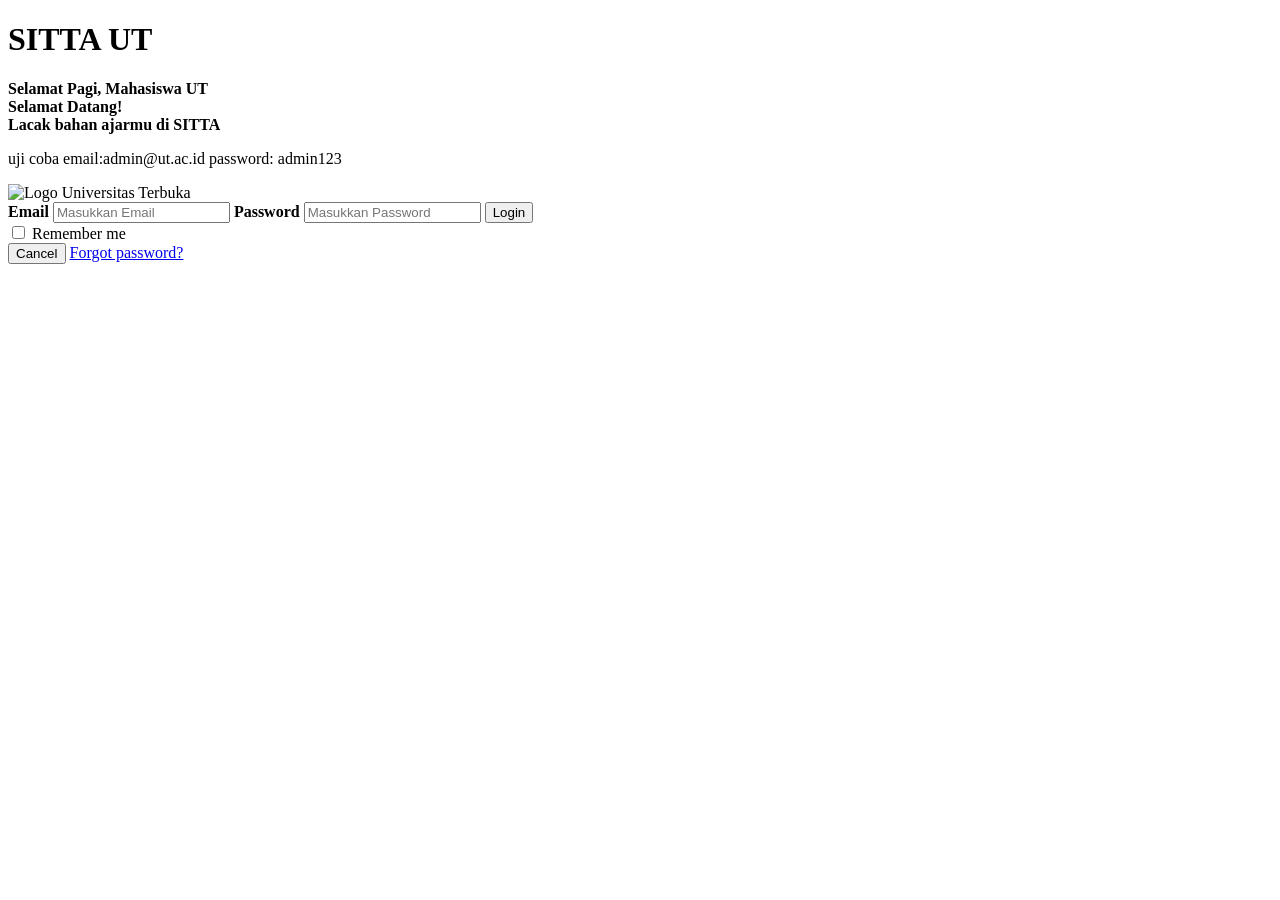
==== index.html @ 77b94b1d "Add files via upload" ====
<!DOCTYPE html>
<html lang="id">
<head>
  <meta charset="UTF-8">
  <meta name="viewport" content="width=device-width, initial-scale=1.0, user-scalable=yes">
  <title>Login SITTA - Sistem Informasi Bahan Ajar</title>
  <link rel="stylesheet" href="CSS/style.css">
</head>
<body>

<div id="parentDIV">
  <h1>SITTA UT</h1>
  <b id="greeting" class="greeting-message"></b>
  <br>
  <b>Selamat Datang!
  <br>
     Lacak bahan ajarmu di SITTA</b>
  <p>uji coba email:admin@ut.ac.id password: admin123</p>
</div>

<div class="gradient-box">
  <div id="myDIV">
    <div class="imgcontainer">
      <img src="Assets/logo-ut.png" alt="Logo Universitas Terbuka" class="logo-ut">
    </div>

    <form id="loginForm" action="#" method="post" novalidate>
      <div class="container">
        <label for="email"><b>Email</b></label>
        <input type="email" id="email" name="email" placeholder="Masukkan Email" required autocomplete="email">

        <label for="password"><b>Password</b></label>
        <input type="password" id="password" name="password" placeholder="Masukkan Password" required autocomplete="current-password">

        <button type="submit" id="loginBtn">Login</button>

        <div class="remember-me">
          <input type="checkbox" id="remember" name="remember">
          <label for="remember">Remember me</label>
        </div>
      </div>

      <div class="footer-form">
        <button type="button" class="cancelbtn" id="cancelBtn">Cancel</button>
        <span class="psw"><a href="#">Forgot password?</a></span>
      </div>
    </form>
  </div>
</div>

<script src="js/data.js"></script>
<script>
  (function() {
    const loginForm = document.getElementById('loginForm');
    const emailInput = document.getElementById('email');
    const passwordInput = document.getElementById('password');
    const rememberCheck = document.getElementById('remember');
    const cancelBtn = document.getElementById('cancelBtn');
    const greetingEl = document.getElementById('greeting');

    if (greetingEl) {
      const currentHour = new Date().getHours();
      let greetingText = '';
      if (currentHour >= 5 && currentHour < 12) greetingText = 'Selamat Pagi';
      else if (currentHour >= 12 && currentHour < 15) greetingText = 'Selamat Siang';
      else if (currentHour >= 15 && currentHour < 18) greetingText = 'Selamat Sore';
      else greetingText = 'Selamat Malam';
      greetingEl.innerText = greetingText + ', Mahasiswa UT';
    }

    function loadRememberedEmail() {
      const savedEmail = localStorage.getItem('sitta_remembered_email');
      if (savedEmail) {
        emailInput.value = savedEmail;
        rememberCheck.checked = true;
      }
    }

    function handleRememberOnSuccess(email) {
      if (rememberCheck.checked) {
        localStorage.setItem('sitta_remembered_email', email);
      } else {
        localStorage.removeItem('sitta_remembered_email');
      }
    }

    const performLogin = (event) => {
      event.preventDefault();
      const email = emailInput.value.trim();
      const password = passwordInput.value;

      if (!email || !password) {
        alert('Email dan Password wajib diisi!');
        return;
      }

      if (typeof dataPengguna === 'undefined') {
        alert('Gagal memuat data pengguna. Hubungi administrator.');
        return;
      }

      const user = dataPengguna.find(u => u.email === email && u.password === password);

      if (user) {
        // **PERBAIKAN: simpan email untuk session dashboard**
        localStorage.setItem('sitta_user_email', email);
        handleRememberOnSuccess(email);
        alert('Login berhasil! Selamat datang, ' + (user.email || 'pengguna') + '.');
        window.location.href = "dashboard.html";
      } else {
        alert('Email atau password salah!');
        passwordInput.value = '';
        passwordInput.focus();
      }
    };

    const resetForm = () => {
      emailInput.value = '';
      passwordInput.value = '';
      rememberCheck.checked = false;
      localStorage.removeItem('sitta_remembered_email');
      emailInput.focus();
    };

    if (loginForm) loginForm.addEventListener('submit', performLogin);
    if (cancelBtn) cancelBtn.addEventListener('click', resetForm);
    loadRememberedEmail();
  })();
</script>
</body>
</html>
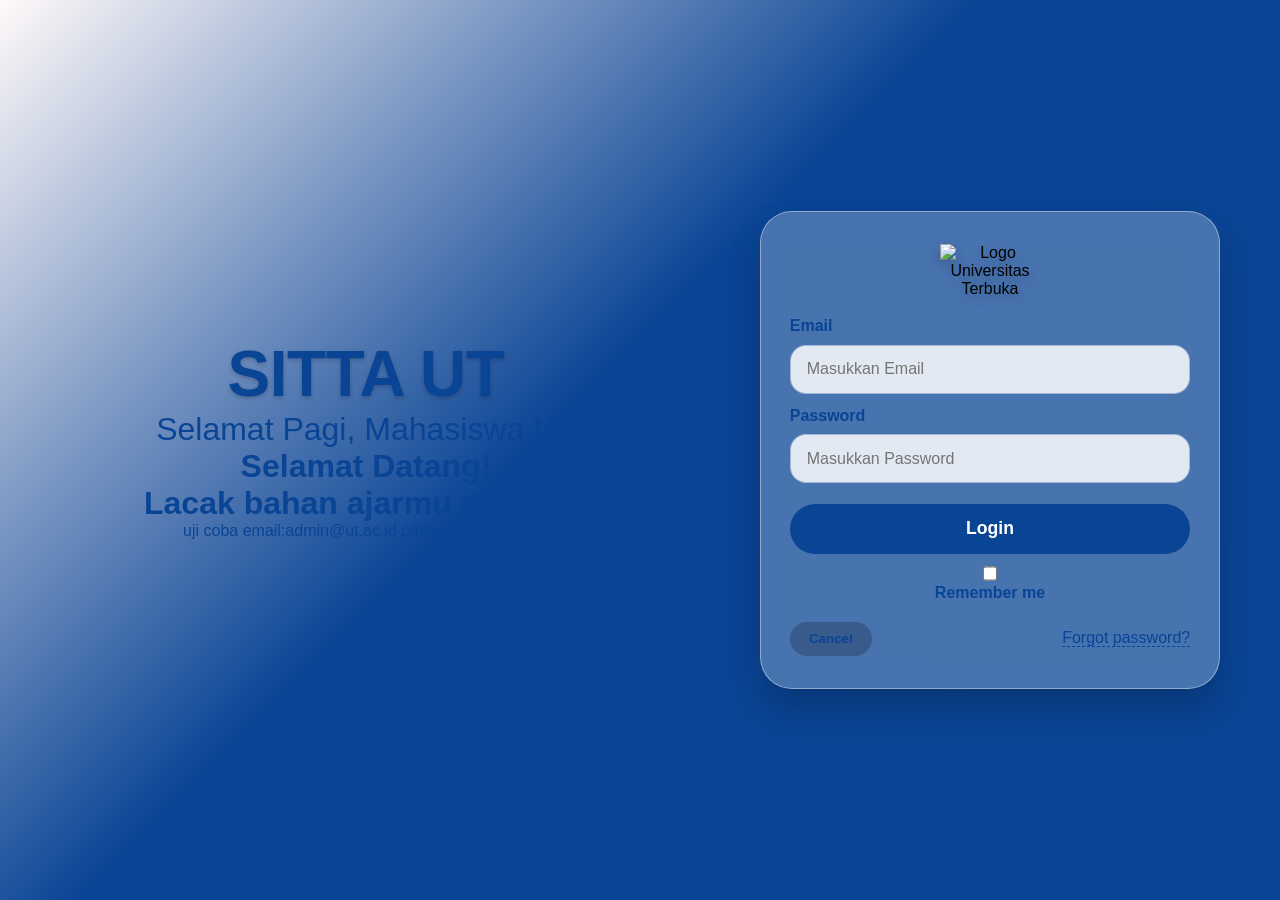
==== commit cf317497: "index.html" ====
--- a/index.html
+++ b/index.html
@@ -4,7 +4,7 @@
   <meta charset="UTF-8">
   <meta name="viewport" content="width=device-width, initial-scale=1.0, user-scalable=yes">
   <title>Login SITTA - Sistem Informasi Bahan Ajar</title>
-  <link rel="stylesheet" href="CSS/style.css">
+  <link rel="stylesheet" href="style.css">
 </head>
 <body>
 
@@ -48,7 +48,7 @@
   </div>
 </div>
 
-<script src="js/data.js"></script>
+<script src="data.js"></script>
 <script>
   (function() {
     const loginForm = document.getElementById('loginForm');
@@ -128,4 +128,4 @@
   })();
 </script>
 </body>
-</html>+</html>
--- a/style.css
+++ b/style.css
@@ -0,0 +1,596 @@
+/* ========== ROOT VARIABEL (WARNA DASAR TETAP) ========== */
+:root {
+    --blue-ut: #0A4595;
+    --blue-mid: rgb(10, 68, 149);
+    --white-bg: #FFF9F9;
+    --glass: rgba(255, 255, 255, 0.25);
+    --glass-border: rgba(255, 255, 255, 0.4);
+    --gold: #FFD700;
+    --green-success: #007e17;
+    --red-low: #ff6b6b;
+    --text-shadow: 0 2px 4px rgba(0,0,0,0.2);
+}
+
+/* ========== RESET & GLOBAL ========== */
+* {
+    margin: 0;
+    padding: 0;
+    box-sizing: border-box;
+    font-family: 'Segoe UI', Arial, Helvetica, sans-serif;
+}
+
+body {
+    min-height: 100vh;
+    background: linear-gradient(135deg, var(--white-bg) 0%, var(--blue-mid) 45%, var(--blue-ut) 100%);
+    background-attachment: fixed;
+    display: flex;
+    justify-content: center;
+    align-items: center;
+    padding: 2rem 1rem;
+}
+
+/* Container umum untuk semua halaman */
+.main-container {
+    width: 100%;
+    max-width: 1300px;
+    margin: 0 auto;
+    display: flex;
+    flex-direction: column;
+    gap: 2rem;
+}
+
+/* ========== GLASS CARD / POP-UP BOX (UNTUK LOGIN) ========== */
+.glass-card, .gradient-box, .glass-box {
+    background: var(--glass);
+    backdrop-filter: blur(15px);
+    -webkit-backdrop-filter: blur(15px);
+    border: 1px solid var(--glass-border);
+    border-radius: 2rem;
+    padding: 2rem;
+    box-shadow: 0 20px 35px rgba(0, 0, 0, 0.2);
+    transition: transform 0.2s ease, box-shadow 0.2s ease;
+}
+
+.glass-card:hover, .gradient-box:hover, .glass-box:hover {
+    transform: translateY(-3px);
+    box-shadow: 0 25px 40px rgba(0, 0, 0, 0.25);
+}
+
+/* ========== LOGIN FORM ========== */
+#parentDIV {
+    text-align: center;
+    margin-bottom: 1.5rem;
+    padding: 1rem 8rem;
+    color: var(--blue-mid);
+}
+
+#parentDIV .greeting-message {
+    color: var(--blue-mid);
+}
+
+#parentDIV h1 {
+    font-size: 4rem;
+    color: var(--blue-mid);
+    text-shadow: var(--text-shadow);
+    letter-spacing: -0.5px;
+}
+
+#parentDIV b {
+    color: var(--blue-mid)(255, 255, 255, 0.9);
+    font-size: 2rem;
+}
+
+.gradient-box {
+    max-width: 460px;
+    width: 90%;
+    margin: 0 auto;
+    padding: 2rem 1.8rem;
+    text-align: center;
+}
+
+.imgcontainer {
+    margin-bottom: 1.2rem;
+}
+
+.logo-ut {
+    max-width: 100px;
+    width: 100%;
+    height: auto;
+    filter: drop-shadow(0 4px 6px rgba(0,0,0,0.2));
+}
+
+#loginForm .container {
+    display: flex;
+    flex-direction: column;
+    gap: 0.8rem;
+    margin-bottom: 1.2rem;
+}
+
+#loginForm label {
+    text-align: left;
+    font-weight: 600;
+    color: var(--blue-mid);
+    margin-bottom: -0.2rem;
+}
+
+#loginForm input {
+    width: 100%;
+    padding: 0.9rem 1rem;
+    background: rgba(255, 255, 255, 0.85);
+    border: 1px solid rgba(10, 69, 149, 0.3);
+    border-radius: 1rem;
+    font-size: 1rem;
+    outline: none;
+    transition: all 0.2s;
+}
+
+#loginForm input:focus {
+    border-color: var(--blue-ut);
+    background: white;
+    box-shadow: 0 0 0 3px rgba(10, 69, 149, 0.2);
+}
+
+#loginForm button[type="submit"] {
+    background: var(--blue-ut);
+    color: white;
+    border: none;
+    padding: 0.9rem;
+    font-size: 1.1rem;
+    font-weight: bold;
+    border-radius: 2rem;
+    cursor: pointer;
+    transition: background 0.2s, transform 0.1s;
+    margin-top: 0.5rem;
+}
+
+#loginForm button[type="submit"]:hover {
+    background: #0c5bb5;
+}
+
+.remember-me {
+    align-items: right;
+    gap: 0rem;
+    margin-top: 0rem;
+}
+
+.remember-me input {
+    width: 50%;
+    transform: scale(1.1);
+}
+
+.footer-form {
+    display: flex;
+    justify-content: space-between;
+    align-items: baseline;
+    margin-top: 1.2rem;
+    flex-wrap: wrap;
+    gap: 0.8rem;
+}
+
+.cancelbtn {
+    background: rgba(0, 0, 0, 0.2);
+    border: none;
+    padding: 0.6rem 1.2rem;
+    border-radius: 2rem;
+    color: var(--blue-mid);
+    font-weight: 600;
+    cursor: pointer;
+    transition: background 0.2s;
+}
+
+.cancelbtn:hover {
+    background: rgba(0, 0, 0, 0.35);
+}
+
+.psw a {
+    color: var(--blue-mid);
+    text-decoration: none;
+    font-weight: 500;
+    border-bottom: 1px dashed;
+}
+
+.psw a:hover {
+    color: var(--blue-ut);
+}
+
+/* ========== HEADER & GREETING (DASHBOARD) ========== */
+.header-card {
+    text-align: center;
+    background: rgba(255, 255, 255, 0.3);
+    backdrop-filter: blur(8px);
+    border-radius: 2rem;
+    padding: 1.5rem;
+}
+
+.header-card h2 {
+    font-size: 2rem;
+    font-weight: 800;
+    color: white;
+    text-shadow: var(--text-shadow);
+}
+
+.greeting-message {
+    font-size: 1.3rem;
+    font-weight: 500;
+    color: #fff9c4;
+}
+
+.subtitle {
+    font-size: 1rem;
+    opacity: 0.9;
+}
+
+/* ========== MENU GRID (DASHBOARD) ========== */
+.menu-grid {
+    display: grid;
+    grid-template-columns: repeat(auto-fit, minmax(180px, 1fr));
+    gap: 1.8rem;
+    margin: 1rem 0;
+}
+
+.menu-item {
+    background: rgba(255, 255, 255, 0.1);
+    backdrop-filter: blur(4px);
+    padding: 1.8rem 1rem;
+    border-radius: 1.8rem;
+    text-align: center;
+    text-decoration: none;
+    transition: all 0.3s cubic-bezier(0.2, 0.9, 0.4, 1.1);
+    border: 1px solid rgba(255, 255, 255, 0.2);
+    cursor: pointer;
+    display: flex;
+    flex-direction: column;
+    align-items: center;
+}
+
+.menu-item i {
+    font-size: 2.5rem;
+    margin-bottom: 0.8rem;
+    color: var(--gold);
+    text-shadow: 0 2px 5px rgba(0,0,0,0.2);
+}
+
+.menu-item span {
+    font-weight: 700;
+    font-size: 1.1rem;
+    color: white;
+}
+
+.menu-item:hover {
+    transform: translateY(-8px);
+    background: rgba(255, 255, 255, 0.25);
+    border-color: white;
+    box-shadow: 0 15px 25px rgba(0,0,0,0.2);
+}
+
+/* ========== TABEL STOK (STOK.HTML) ========== */
+.table-container {
+    width: 95%;
+    max-width: 1300px;
+    margin: 2rem auto;
+    padding: 1.5rem;
+}
+
+.table-header {
+    display: flex;
+    justify-content: space-between;
+    align-items: center;
+    flex-wrap: wrap;
+    gap: 1rem;
+    margin-bottom: 1.8rem;
+    color: white;
+}
+
+.btn-back {
+    background: rgba(255, 255, 255, 0.2);
+    padding: 0.6rem 1.4rem;
+    border-radius: 2rem;
+    text-decoration: none;
+    color: white;
+    font-weight: 600;
+    transition: 0.2s;
+}
+
+.btn-back:hover {
+    background: var(--gold);
+    color: var(--blue-ut);
+}
+
+.table-wrapper {
+    overflow-x: auto;
+    border-radius: 1.5rem;
+}
+
+table {
+    width: 100%;
+    border-collapse: collapse;
+    background: rgba(0, 0, 0, 0.2);
+    backdrop-filter: blur(4px);
+    color: white;
+    border-radius: 1.5rem;
+}
+
+thead {
+    background: rgba(0, 0, 0, 0.4);
+}
+
+th {
+    padding: 1rem 0.8rem;
+    font-size: 0.85rem;
+    text-transform: uppercase;
+    letter-spacing: 1px;
+}
+
+td {
+    padding: 0.9rem 0.5rem;
+    border-bottom: 1px solid rgba(255, 255, 255, 0.15);
+    text-align: center;
+    vertical-align: middle;
+}
+
+tr:hover {
+    background: rgba(255, 255, 255, 0.1);
+}
+
+.cover-wrapper img {
+    width: 55px;
+    height: auto;
+    border-radius: 8px;
+    box-shadow: 0 4px 8px rgba(0,0,0,0.3);
+}
+
+.kode {
+    font-family: monospace;
+    font-size: 0.75rem;
+    background: rgba(0,0,0,0.5);
+    padding: 0.2rem 0.5rem;
+    border-radius: 20px;
+}
+
+.badge-jenis {
+    background: var(--gold);
+    color: var(--blue-mid);
+    font-weight: bold;
+    padding: 0.2rem 0.7rem;
+    border-radius: 20px;
+    font-size: 0.75rem;
+}
+
+.stok-val {
+    font-size: 1.2rem;
+    font-weight: 800;
+}
+
+.stok-low {
+    color: var(--red-low);
+}
+
+.stok-safe {
+    color: var(--gold);
+}
+
+/* ========== TRACKING (TRACKING.HTML) ========== */
+.tracking-container {
+    max-width: 950px;
+    width: 90%;
+    margin: 0 auto;
+    padding: 1.5rem;
+}
+
+.search-section {
+    display: flex;
+    flex-wrap: wrap;
+    gap: 1rem;
+    margin-bottom: 2rem;
+    background: rgba(255, 255, 255, 0.163);
+    padding: 1.2rem;
+    border-radius: 2rem;
+    backdrop-filter: blur(5px);
+}
+
+.input-group {
+    flex: 1;
+    position: relative;
+}
+
+.input-group i {
+    position: absolute;
+    left: 1rem;
+    top: 50%;
+    transform: translateY(-50%);
+    color: var(--blue-mid);
+    font-size: 1.2rem;
+}
+
+.input-group input {
+    width: 100%;
+    padding: 0.9rem 0.9rem 0.9rem 2.8rem;
+    background: rgba(255, 255, 255, 0.838);
+    border: 1px solid rgba(255, 255, 255, 0.4);
+    border-radius: 1.5rem;
+    color: var(--blue-mid);
+    font-size: 1rem;
+}
+
+.input-group input::placeholder {
+    color: var(--blue-mid)(255, 255, 255, 0.7);
+}
+
+.btn-search {
+    background: var(--gold);
+    border: none;
+    padding: 0 2rem;
+    border-radius: 2rem;
+    font-weight: bold;
+    color: var(--blue-ut);
+    cursor: pointer;
+    transition: 0.2s;
+}
+
+.btn-search:hover {
+    background: #ffc107;
+    transform: scale(0.97);
+}
+
+.info-grid {
+    display: grid;
+    grid-template-columns: repeat(auto-fit, minmax(160px, 1fr));
+    gap: 1rem;
+    margin-bottom: 2rem;
+}
+
+.info-card {
+    background: rgba(195, 193, 193, 0.25);
+    backdrop-filter: blur(4px);
+    padding: 1rem;
+    border-radius: 1.2rem;
+}
+
+.info-card small {
+    color: var(--blue-mid);
+    font-weight: bold;
+    font-size: medium;
+    letter-spacing: 0.5px;
+}
+
+.info-card p {
+    color: var(--blue-mid);
+    margin-top: 0.3rem;
+    font-weight: bold;
+    word-break: break-word;
+}
+
+.timeline-container {
+    background: rgba(167, 167, 167, 0.2);
+    backdrop-filter: blur(5px);
+    padding: 1.8rem;
+    border-radius: 1.8rem;
+    color: var(--blue-mid);;
+    font-weight: bold;
+    font-size: medium;
+}
+
+.stepper-vertical {
+    margin-top: 1.5rem;
+    padding-left: 1.8rem;
+    position: relative;
+}
+
+.stepper-vertical::before {
+    content: '';
+    position: absolute;
+    left: 0.35rem;
+    top: 0.5rem;
+    bottom: 0.5rem;
+    width: 2px;
+    background: rgba(255, 255, 255, 0.3);
+}
+
+.step-item {
+    position: relative;
+    padding-bottom: 1.5rem;
+}
+
+.step-dot {
+    position: absolute;
+    left: -1.55rem;
+    top: 0.3rem;
+    width: 12px;
+    height: 12px;
+    background: #aaa;
+    border-radius: 50%;
+    border: 2px solid rgba(255,255,255,0.5);
+}
+
+.step-active .step-dot {
+    background: var(--green-success);
+    box-shadow: 0 0 8px var(--green-success);
+    transform: scale(1.2);
+}
+
+.step-active .step-desc {
+    color: var(--green-success);
+    font-weight: bold;
+}
+
+.step-time {
+    font-size: 0.75rem;
+    color: var(--gold);
+    display: block;
+}
+
+.step-desc {
+    margin-top: 0.2rem;
+    font-size: 0.9rem;
+}
+
+.status-badge {
+    background: var(--green-success);
+    color: var(--blue-mid);
+    padding: 0.4rem 0.8rem;
+    border-radius: 30px;
+    font-size: 1rem;
+    font-weight: bold;
+    display: inline-block;
+}
+
+.error-msg {
+    background: rgba(197, 12, 12, 0.858);
+    padding: 1.2rem;
+    border-radius: 1.5rem;
+    color: #ffc2c2;
+    text-align: center;
+}
+
+/* ========== RESPONSIVE (Mobile Friendly) ========== */
+@media (max-width: 768px) {
+    body {
+        padding: 1rem;
+    }
+    .gradient-box {
+        padding: 1.5rem;
+    }
+    .menu-grid {
+        grid-template-columns: 1fr 1fr;
+        gap: 1rem;
+    }
+    .menu-item {
+        padding: 1.2rem 0.5rem;
+    }
+    .menu-item i {
+        font-size: 2rem;
+    }
+    .table-container {
+        width: 100%;
+        padding: 0.5rem;
+    }
+    th, td {
+        padding: 0.6rem 0.3rem;
+        font-size: 0.75rem;
+    }
+    .search-section {
+        flex-direction: column;
+    }
+    .btn-search {
+        padding: 0.7rem;
+    }
+    .info-grid {
+        grid-template-columns: 1fr 1fr;
+    }
+    .step-desc {
+        font-size: 0.8rem;
+    }
+}
+
+@media (max-width: 480px) {
+    .menu-grid {
+        grid-template-columns: 1fr;
+    }
+    .footer-form {
+        flex-direction: column;
+        align-items: center;
+    }
+    #parentDIV h1 {
+        font-size: 2rem;
+    }
+}
